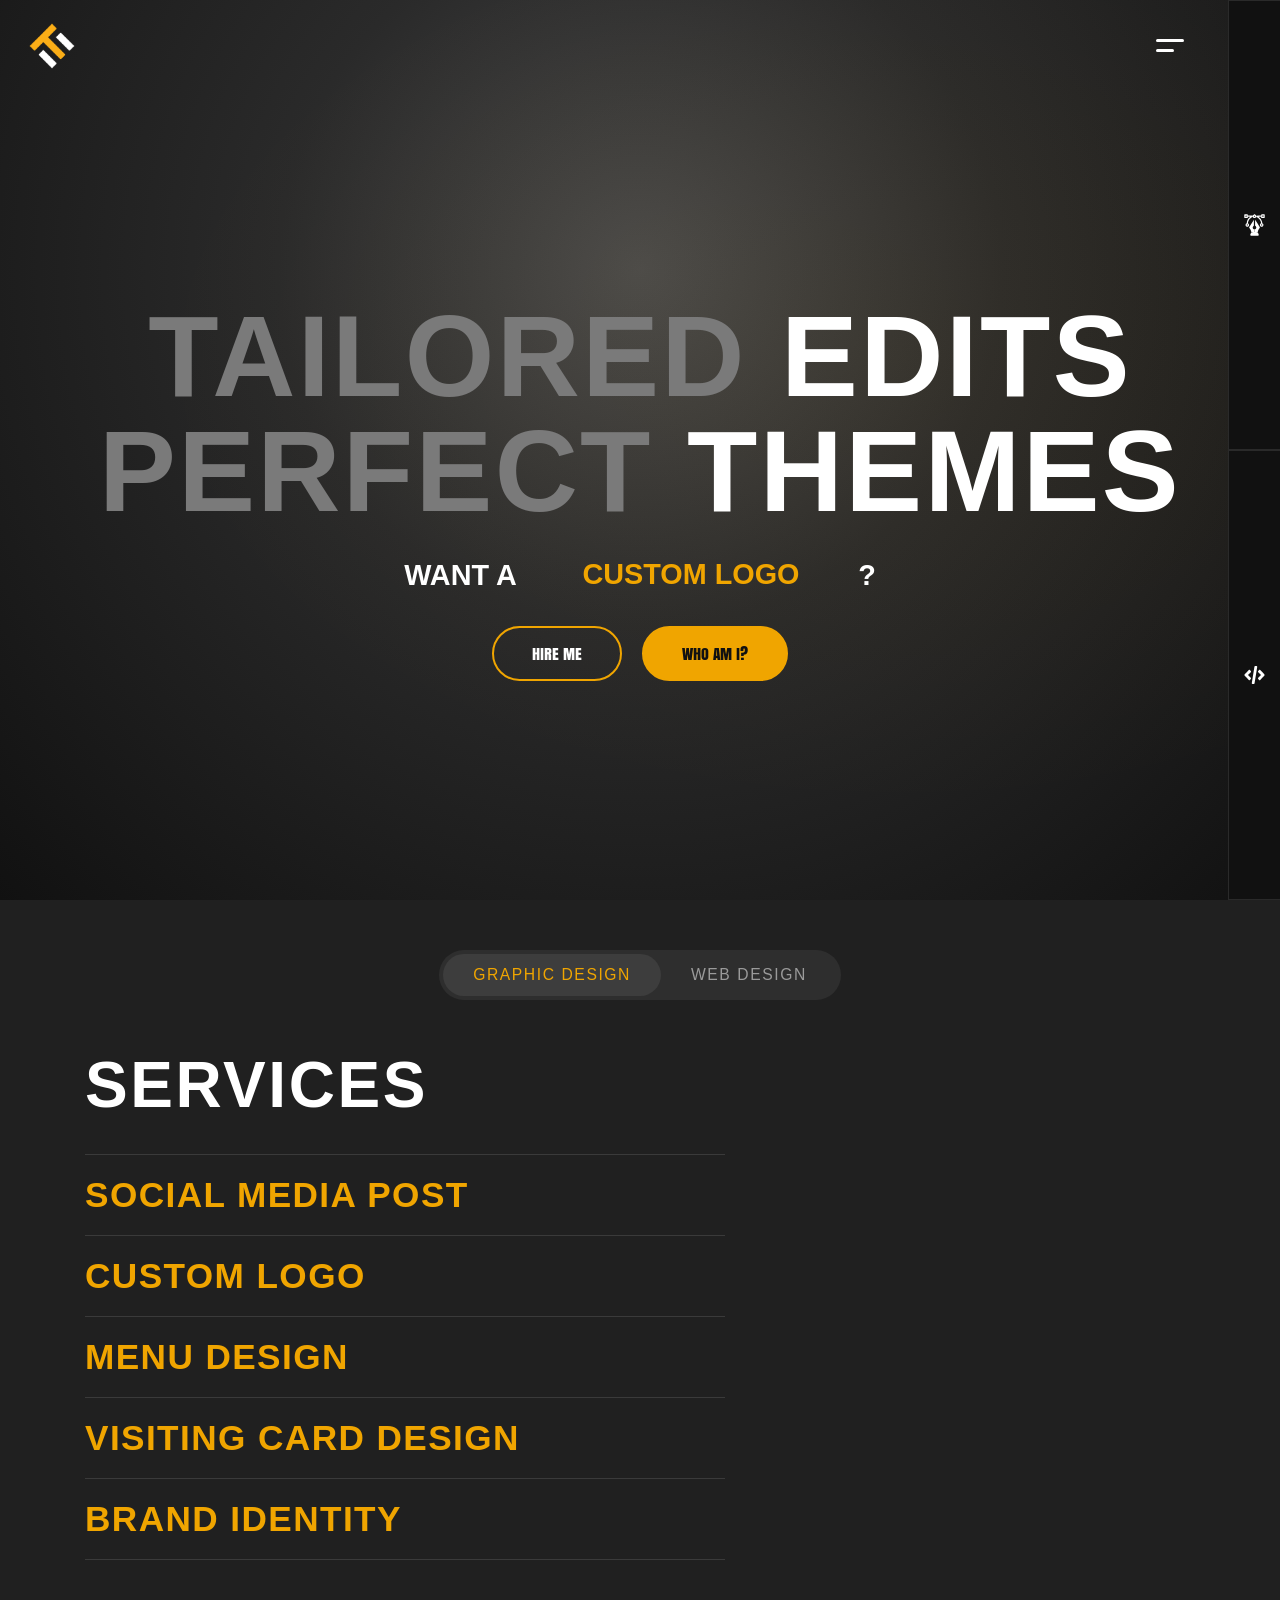
==== index.html @ 9ff1b2c5 "first commit" ====
<!DOCTYPE html>
<html lang="en">

<head>
  <meta charset="UTF-8" />
  <meta name="viewport" content="width=device-width, initial-scale=1.0" />
  <title>Tailored Edits – Perfect Themes</title>
  <link rel="stylesheet" href="style.css" />
</head>

<body>

  <!-- ===== NAVBAR — fixed fullscreen overlay, sits above everything ===== -->
  <nav class="navbar" id="navbar">
    <div class="navbar-inner">

      <div class="nav-logo">
        <img src="img/te-logo.png" alt="TE Logo" height="52" />
      </div>

      <ul class="nav-links">
        <li><a href="#" class="nav-link active">HOME</a></li>
        <li><a href="#" class="nav-link">WEB PORTFOLIO</a></li>
        <li><a href="#" class="nav-link">GRAPHIC PORTFOLIO</a></li>
        <li><a href="#" class="nav-link">WHO AM I?</a></li>
        <li><a href="#" class="nav-link">HIRE ME NOW!</a></li>
      </ul>

    </div>
  </nav>

  <!-- ===== RIGHT SIDE DOCK — fixed, always on top ===== -->
  <div class="side-dock">
    <div class="dock-item">
      <div class="dock-tooltip">VIEW WEB PORTFOLIO</div>
      <a href="#" class="dock-btn">
        <img src="img/svgs (1).svg" alt="Web Portfolio" class="dock-svg" />
      </a>
    </div>
    <div class="dock-item">
      <div class="dock-tooltip">VIEW GRAPHIC PORTFOLIO</div>
      <a href="#" class="dock-btn">
        <img src="img/svgs (2).svg" alt="Graphic Portfolio" class="dock-svg" />
      </a>
    </div>
  </div>

  <!-- ===== PAGE WRAPPER — content pushed down by topbar height ===== -->
  <div class="page-wrapper" id="pageWrapper">

    <!-- ===== TOPBAR — fixed, always visible ===== -->
    <header class="topbar">
      <div class="topbar-logo">
        <img src="img/te-logo.png" alt="TE Logo" height="48" />
      </div>
      <button class="hamburger" id="hamburger" aria-label="Open Menu">
        <span></span><span></span>
      </button>
    </header>

    <!-- ===== HERO SECTION ===== -->
    <section class="hero">
      <div class="hero-content">
        <h1 class="hero-title">
          <span class="title-gray">TAILORED</span> <span class="title-white">EDITS</span><br>
          <span class="title-gray">PERFECT</span> <span class="title-white">THEMES</span>
        </h1>
        <p class="hero-sub">WANT A <span class="accent flip-wrapper"><span class="flip-track"><span>CUSTOM
                LOGO</span><span>SOCIAL MEDIA POSTER</span><span>LANDING PAGE</span><span>MENU DESIGN</span><span>BRAND
                IDENTITY</span><span>CUSTOM LOGO</span></span></span>?</p>
        <div class="hero-btns">
          <a href="#" class="btn btn-outline">HIRE ME</a>
          <a href="#" class="btn btn-solid">WHO AM I?</a>
        </div>
      </div>
    </section>

    <!-- ===== SERVICES SECTION ===== -->
    <section class="services-section">

      <div class="services-tabs">
        <button class="tab-btn active" data-tab="graphic">GRAPHIC DESIGN</button>
        <button class="tab-btn" data-tab="web">WEB DESIGN</button>
      </div>

      <div class="services-body">
        <div class="services-left">
          <h2 class="services-heading">SERVICES</h2>
          <ul class="services-list">
            <li class="service-item" data-img="img/social-media.jpg">SOCIAL MEDIA POST</li>
            <li class="service-item" data-img="img/logo.jpg">CUSTOM LOGO</li>
            <li class="service-item" data-img="img/menu.jpg">MENU DESIGN</li>
            <li class="service-item" data-img="img/visiting-card.jpg">VISITING CARD DESIGN</li>
            <li class="service-item" data-img="img/brand.jpg">BRAND IDENTITY</li>
          </ul>
        </div>

        <!-- Service preview image (cross-fade layers injected by JS) -->
        <div class="service-preview" id="servicePreview"></div>
      </div>

    </section>

  </div><!-- /page-wrapper -->

  <script src="script.js"></script>
</body>

</html>
---- style.css ----
/* ============================================================
   FONT SETUP
   ============================================================
   Kenyan Coffee is a commercial/free font not on Google Fonts.
   Place these TTF files in a /fonts/ folder at your project root:
     - KenyanCoffee-Regular.ttf
     - KenyanCoffee-Bold.ttf
     - Anton-Regular.ttf  (available on Google Fonts too)

   Then these @font-face blocks will load them.
   ============================================================ */

@font-face {
  font-family: 'KenyanCoffee';
  src: url('fonts/KENYAN COFFEE RG.ttf') format('truetype');
  font-weight: 400;
  font-style: normal;
}

@font-face {
  font-family: 'KenyanCoffee';
  src: url('fonts/KENYAN COFFEE BD.ttf') format('truetype');
  font-weight: 700;
  font-style: normal;
}

@font-face {
  font-family: 'Anton';
  src: url('fonts/ANTON.TTF') format('truetype');
  font-weight: 400;
  font-style: normal;
}

/* ============================================================
   RESET & BASE
   ============================================================ */

*,
*::before,
*::after {
  box-sizing: border-box;
  margin: 0;
  padding: 0;
}

:root {
  --gold: #f0a500;
  --gold-dark: #cc8c00;
  --white: #ffffff;
  --gray: #9a9a9a;
  --dark: #1a1a1a;
  --darker: #111111;
  --hero-bg-top: #3a3a3a;
  --hero-bg-bottom: #1c1c1c;
  --services-bg: #202020;
  --font-main: 'KenyanCoffee', 'Impact', 'Arial Black', sans-serif;
  --font-btn: 'Anton', 'Impact', sans-serif;
}

html,
body {
  width: 100%;
  overflow-x: hidden;
  background: var(--darker);
  color: var(--white);
  font-family: var(--font-main);
}

/* Scroll lock when nav is open */
body.nav-open {
  overflow: hidden;
}

a {
  text-decoration: none;
  color: inherit;
}

ul {
  list-style: none;
}

/* ============================================================
   NAVBAR — fixed fullscreen overlay
   z-index 500: sits above dock (200) but BELOW topbar (600)
   so the logo and hamburger always render on top of it.
   Slides in from top via clip-path.
   ============================================================ */

.navbar {
  position: fixed;
  inset: 0;
  width: 100vw;
  height: 100vh;
  background: #111111;
  z-index: 500;
  transform: translateY(-100%);
  transition: transform 1.1s cubic-bezier(1, 0, 0.275, 1);
  overflow: hidden;
  pointer-events: none;
}

.navbar.open {
  transform: translateY(0);
  pointer-events: all;
}

/* ── Nav link entrance animation ── */
/* ── Nav link entrance animation ── */
.nav-links li a {
  opacity: 0;
  transform: translateX(-60px);
  transition: opacity 0.4s ease;
  display: block;
}

.nav-links li:nth-child(even) a {
  transform: translateX(60px);
}

.navbar.links-visible .nav-links li a {
  opacity: 1;
  transform: translateX(0);
  transition: opacity 0.4s ease, transform 0.4s ease;
}

.navbar.links-visible .nav-links li:nth-child(1) a {
  transition-delay: 0.05s;
}

.navbar.links-visible .nav-links li:nth-child(2) a {
  transition-delay: 0.15s;
}

.navbar.links-visible .nav-links li:nth-child(3) a {
  transition-delay: 0.25s;
}

.navbar.links-visible .nav-links li:nth-child(4) a {
  transition-delay: 0.35s;
}

.navbar.links-visible .nav-links li:nth-child(5) a {
  transition-delay: 0.45s;
}

/* Locks position during exit so no snap-back flash */
.navbar.links-hiding .nav-links li a {
  opacity: 0;
  transform: translateX(0);
  transition: opacity 0.75s ease;
}

.navbar.closing {
  transform: translateY(100%);
  pointer-events: none;
}

.navbar-inner {
  position: relative;
  display: flex;
  flex-direction: column;
  align-items: center;
  justify-content: center;
  width: 100%;
  height: 100%;
  padding: 60px 40px;
}

/* Nav logo inside navbar — sits at same visual spot as topbar
   logo but is part of the navbar layer (below topbar z) */
.nav-logo {
  position: absolute;
  top: 30px;
  left: 40px;
  /* Hidden: the real logo is on the topbar above the navbar */
  display: none;
}

.nav-logo img {
  display: block;
  height: 52px;
  width: auto;
}

/* The ✕ close button inside the navbar is REMOVED —
   the hamburger itself (on topbar, always on top) handles
   both open and close, animating to a cross.             */
.nav-close {
  display: none;
}

.nav-links {
  display: flex;
  flex-direction: column;
  align-items: center;
  gap: 18px;
}

.nav-link {
  font-family: var(--font-main);
  font-weight: 700;
  font-size: clamp(2rem, 5vw, 3.2rem);
  letter-spacing: 0.04em;
  color: var(--gray);
  text-transform: uppercase;
  transition: color 0.2s;
}

.nav-link:hover {
  color: var(--white);
}

.nav-link.active {
  color: var(--gold);
}

/* ============================================================
   PAGE WRAPPER
   ============================================================ */

.page-wrapper {
  position: relative;
  width: 100%;
}

/* ============================================================
   TOPBAR — fixed, z-index 600: ABOVE everything including navbar
   Logo and hamburger always visible, always interactive.
   ============================================================ */

.topbar {
  position: fixed;
  top: 0;
  left: 0;
  width: 100%;
  display: flex;
  align-items: center;
  justify-content: space-between;
  padding: 22px 28px;
  z-index: 600;
  pointer-events: none;
}

.topbar-logo,
.hamburger {
  pointer-events: all;
}

.topbar-logo img {
  display: block;
  height: 48px;
  width: auto;
}

.hamburger {
  background: none;
  border: none;
  cursor: pointer;
  width: 40px;
  height: 40px;
  position: relative;
  padding: 0;
  margin-right: 62px;
}

.hamburger span {
  position: absolute;
  left: 6px;
  /* keeps bars aligned to left */
  height: 3px;
  background: var(--white);
  border-radius: 10px;
  transition: all 0.3s ease;
  transform-origin: center;
}

/* Top bar */
.hamburger span:nth-child(1) {
  width: 28px;
  top: 13px;
}

/* Bottom bar (shorter) */
.hamburger span:nth-child(2) {
  width: 18px;
  top: 23px;
}

.hamburger:hover span {
  background: var(--gray);
}

/* =========================
   OPEN STATE
   ========================= */

body.nav-open .hamburger span:nth-child(1) {
  width: 28px;
  top: 18px;
  left: 6px;
  transform: rotate(45deg);
}

body.nav-open .hamburger span:nth-child(2) {
  width: 28px;
  top: 18px;
  left: 6px;
  transform: rotate(-45deg);
}


/* ============================================================
   RIGHT SIDE DOCK — full viewport height, icons centred
   ============================================================ */

.side-dock {
  position: fixed;
  right: 0;
  top: 0;
  height: 100vh;
  width: 52px;
  display: flex;
  flex-direction: column;
  align-items: center;
  justify-content: center;
  gap: 0;
  z-index: 200;
  background: var(--darker);
  border-left: 1px solid #2a2a2a;
}

.dock-item {
  position: relative;
  display: flex;
  align-items: center;
  width: 100%;
}

.dock-btn {
  display: flex;
  align-items: center;
  justify-content: center;
  width: 52px;
  height: 50vh;
  background: transparent;
  color: var(--white);
  border-top: 1px solid #2a2a2a;
  border-bottom: 1px solid #2a2a2a;
  transition: background 0.2s;
  cursor: pointer;
}

.dock-btn:hover {
  background: #2a2a2a;
}

.dock-svg {
  width: 26px;
  height: 26px;
  object-fit: contain;
  display: block;
  /* Invert to white if your SVGs are dark-coloured.
     Remove this line if your SVGs are already white. */
  filter: brightness(0) invert(1);
}

.dock-tooltip {
  position: absolute;
  right: 56px;
  top: 50%;
  transform: translateY(-50%);
  background: var(--darker);
  color: var(--white);
  font-family: var(--font-btn);
  font-size: 0.72rem;
  letter-spacing: 0.08em;
  white-space: nowrap;
  padding: 8px 14px;
  border: 1px solid #333;
  pointer-events: none;
  opacity: 0;
  transition: opacity 0.2s;
}

.dock-tooltip::after {
  content: '';
  position: absolute;
  right: -8px;
  top: 50%;
  transform: translateY(-50%);
  border: 4px solid transparent;
  border-left-color: #333;
}

.dock-item:hover .dock-tooltip {
  opacity: 1;
}

/* ============================================================
   HERO SECTION
   ============================================================ */

.hero {
  position: relative;
  width: 100%;
  min-height: 100vh;
  padding-top: 80px;
  background: radial-gradient(ellipse at 50% 30%, #4a4a4a 0%, #2a2a2a 40%, #111 100%);
  display: flex;
  align-items: center;
  justify-content: center;
  text-align: center;
  overflow: hidden;
}

.hero::before {
  content: '';
  position: absolute;
  inset: 0;
  background: radial-gradient(ellipse at 70% 40%, rgba(240, 165, 0, 0.04) 0%, transparent 60%);
  pointer-events: none;
}

.hero-content {
  position: relative;
  z-index: 2;
  display: flex;
  flex-direction: column;
  align-items: center;
  gap: 28px;
}

.hero-title {
  font-family: var(--font-main);
  font-weight: 700;
  font-size: clamp(3.5rem, 9vw, 7.5rem);
  line-height: 1.0;
  letter-spacing: 0.02em;
  text-transform: uppercase;
}

.title-gray {
  color: #7a7a7a;
}

.title-white {
  color: var(--white);
}

.hero-sub {
  font-family: var(--font-main);
  font-weight: 700;
  font-size: clamp(1.2rem, 2.5vw, 1.8rem);
  /* letter-spacing: 0.12em; */
  color: var(--white);
  text-transform: uppercase;
}

.hero-sub .accent {
  color: var(--gold);
}

/* ── Flip animation on hero-sub accent ── */
.flip-wrapper {
  display: inline-flex;
  overflow: hidden;
  vertical-align: bottom;
  /* height matches one line of the hero-sub font */
  height: 1.2em;
}

.flip-track {
  display: flex;
  flex-direction: column;
  /* 5 words × 1.2em each */
  animation: flipWords 25s cubic-bezier(0.4, 0, 0.2, 1) infinite;
}

.flip-track span {
  display: block;
  height: 1.2em;
  line-height: 1.2em;
  white-space: nowrap;
  color: var(--gold);
  font-family: var(--font-main);
  font-weight: 700;
  text-transform: uppercase;
}

@keyframes flipWords {

  /* Each word holds for ~4s, flips in 1s — total 5s per word × 5 = 25s */
  0% {
    transform: translateY(0);
  }

  16% {
    transform: translateY(0);
  }

  /* word 1 holds */
  20% {
    transform: translateY(-1.2em);
  }

  /* flip to word 2 */
  36% {
    transform: translateY(-1.2em);
  }

  /* word 2 holds */
  40% {
    transform: translateY(-2.4em);
  }

  /* flip to word 3 */
  56% {
    transform: translateY(-2.4em);
  }

  /* word 3 holds */
  60% {
    transform: translateY(-3.6em);
  }

  /* flip to word 4 */
  76% {
    transform: translateY(-3.6em);
  }

  /* word 4 holds */
  80% {
    transform: translateY(-4.8em);
  }

  /* flip to word 5 */
  96% {
    transform: translateY(-4.8em);
  }

  /* word 5 holds */
  100% {
    transform: translateY(0);
  }

  /* snap back to word 1 */
}

.hero-btns {
  display: flex;
  gap: 20px;
  margin-top: 6px;
}

.btn {
  font-family: var(--font-btn);
  font-size: clamp(0.8rem, 1.5vw, 1rem);
  /* letter-spacing: 0.1em; */
  text-transform: uppercase;
  padding: 14px 38px;
  border-radius: 50px;
  cursor: pointer;
  transition: background 0.25s, color 0.25s, border-color 0.25s;
  display: inline-block;
}

.btn-outline {
  background: transparent;
  border: 2px solid var(--gold);
  color: var(--white);
}

.btn-outline:hover {
  background: var(--gold);
  color: var(--darker);
}

.btn-solid {
  background: var(--gold);
  border: 2px solid var(--gold);
  color: var(--darker);
}

.btn-solid:hover {
  background: var(--gold-dark);
  border-color: var(--gold-dark);
}

/* ============================================================
   SERVICES SECTION
   ============================================================ */

.services-section {
  position: relative;
  width: 100%;
  background: var(--services-bg);
  padding: 50px 85px 80px;
}

.services-tabs {
  display: flex;
  justify-content: center;
  margin-bottom: 48px;
}

.tab-pill {
  display: inline-flex;
  background: #2e2e2e;
  border-radius: 40px;
  padding: 4px;
  position: relative;
}

/* The sliding highlight */
.tab-slider {
  position: absolute;
  top: 4px;
  left: 4px;
  height: calc(100% - 8px);
  background: #3d3d3d;
  border-radius: 40px;
  transition: transform 0.35s cubic-bezier(0.4, 0, 0.2, 1),
    width 0.35s cubic-bezier(0.4, 0, 0.2, 1);
  pointer-events: none;
  z-index: 0;
}

.tab-btn {
  font-family: var(--font-main);
  font-weight: 400;
  font-size: 0.98rem;
  letter-spacing: 0.1em;
  text-transform: uppercase;
  color: var(--gray);
  background: transparent;
  border: none;
  padding: 12px 30px;
  border-radius: 40px;
  cursor: pointer;
  transition: color 0.25s;
  position: relative;
  z-index: 1;
}

.tab-btn.active {
  color: var(--gold);
}

.tab-btn:hover:not(.active) {
  color: var(--white);
}

.services-body {
  position: relative;
  display: flex;
  align-items: flex-start;
}

.services-left {
  flex: 1;
  max-width: 640px;
}

.services-heading {
  font-family: var(--font-main);
  font-weight: 700;
  font-size: clamp(2.5rem, 5vw, 4rem);
  color: var(--white);
  letter-spacing: 0.04em;
  margin-bottom: 32px;
  text-transform: uppercase;
}

.services-list {
  display: flex;
  flex-direction: column;
}

.service-item {
  font-family: var(--font-main);
  font-weight: 700;
  font-size: clamp(1.4rem, 3vw, 2.2rem);
  color: var(--gold);
  text-transform: uppercase;
  letter-spacing: 0.04em;
  padding: 20px 0;
  border-bottom: 1px solid #3a3a3a;
  cursor: default;
  transition: letter-spacing 0.2s;
  position: relative;
}

.service-item:first-child {
  border-top: 1px solid #3a3a3a;
}

.service-item:hover {
  letter-spacing: 0.07em;
}

/* ============================================================
   SERVICE PREVIEW — fixed, right-aligned, top set by JS
   ============================================================ */

.service-preview {
  position: fixed;
  top: 50%;
  left: 72%;
  transform: translate(-50%, -50%);
  width: 420px;
  height: 340px;
  pointer-events: none;
  border-radius: 4px;
  overflow: hidden;
  z-index: 100;
}

.service-preview.hidden {
  visibility: hidden;
}

.service-preview img {
  position: absolute;
  inset: 0;
  width: 100%;
  height: 100%;
  object-fit: cover;
  display: block;
  opacity: 0;
  transition: opacity 0.95s ease;
}

.service-preview img.active {
  opacity: 1;
}

/* ============================================================
   SCROLLBAR
   ============================================================ */

::-webkit-scrollbar {
  width: 6px;
}

::-webkit-scrollbar-track {
  background: var(--darker);
}

::-webkit-scrollbar-thumb {
  background: #444;
  border-radius: 3px;
}





























/* ============================================================
   SERVICES SECTION — MOBILE RESPONSIVE
   ============================================================ */

@media (max-width: 768px) {
  .services-section {
    padding: 40px 20px 60px;
  }

  .services-heading {
    text-align: center;
    margin-bottom: 28px;
  }

  .services-body {
    flex-direction: column;
    align-items: center;
  }

  .services-left {
    max-width: 100%;
    width: 100%;
  }

  /* Hide the desktop list on mobile */
  .services-list {
    display: none;
  }

  /* Hide desktop service preview on mobile */
  .service-preview {
    display: none;
  }

  /* ── Mobile carousel ── */
  .mobile-carousel {
    width: 100%;
    display: flex;
    flex-direction: column;
    align-items: center;
    gap: 0;
    margin-top: 10px;
  }

  /* Title pill above image */
  .mobile-carousel-title {
    font-family: var(--font-main);
    font-weight: 700;
    font-size: clamp(1rem, 4vw, 1.3rem);
    text-transform: uppercase;
    letter-spacing: 0.06em;
    color: var(--gold);
    background: #1a1a1a;
    border: 2px solid var(--gold);
    border-radius: 50px;
    padding: 10px 28px;
    text-align: center;
    white-space: nowrap;
    position: relative;
    z-index: 2;
    margin-bottom: -18px;
    transition: opacity 0.4s ease;
  }

  .mobile-carousel-title.fade {
    opacity: 0;
  }

  /* Image frame with gold stroke offset */
  .mobile-carousel-frame {
    width: 88%;
    position: relative;
    border-radius: 22px;
    padding: 4px;
  }

  /* Gold offset stroke behind image */
  .mobile-carousel-frame::before {
    content: '';
    position: absolute;
    inset: -8px;
    border-radius: 26px;
    border: 2.5px solid var(--gold);
    pointer-events: none;
    z-index: 0;
  }

  .mobile-carousel-img-wrap {
    position: relative;
    width: 100%;
    border-radius: 18px;
    overflow: hidden;
    aspect-ratio: 4/3;
    background: #1a1a1a;
    z-index: 1;
  }

  .mobile-carousel-img-wrap img {
    position: absolute;
    inset: 0;
    width: 100%;
    height: 100%;
    object-fit: cover;
    border-radius: 18px;
    opacity: 0;
    transform: scale(1.04);
    transition: opacity 0.5s ease, transform 0.5s ease;
    pointer-events: none;
  }

  .mobile-carousel-img-wrap img.active {
    opacity: 1;
    transform: scale(1);
  }

  /* Swipe hint row */
  .mobile-swipe-hint {
    display: flex;
    align-items: center;
    justify-content: space-between;
    width: 88%;
    margin-top: 22px;
    padding: 0 4px;
    border-top: 1px solid #333;
    padding-top: 18px;
  }

  .swipe-arrow {
    font-family: var(--font-main);
    font-size: 1.4rem;
    color: var(--white);
    opacity: 0.5;
    display: flex;
    align-items: center;
    gap: 6px;
    cursor: pointer;
    user-select: none;
    transition: opacity 0.2s;
  }

  .swipe-arrow:hover { opacity: 1; }

  .swipe-label {
    font-family: var(--font-main);
    font-weight: 700;
    font-size: clamp(0.85rem, 3vw, 1rem);
    letter-spacing: 0.1em;
    color: var(--white);
    text-transform: uppercase;
    opacity: 0.5;
  }

  /* Dot indicators */
  .mobile-dots {
    display: flex;
    gap: 8px;
    margin-top: 16px;
  }

  .mobile-dot {
    width: 7px;
    height: 7px;
    border-radius: 50%;
    background: #444;
    transition: background 0.3s, transform 0.3s;
  }

  .mobile-dot.active {
    background: var(--gold);
    transform: scale(1.3);
  }

  /* Bottom icons row */
  .mobile-bottom-icons {
    display: flex;
    justify-content: space-around;
    align-items: center;
    width: 100%;
    margin-top: 36px;
    padding: 20px 0 0;
    border-top: 1px solid #2a2a2a;
  }

  .mobile-bottom-icon {
    display: flex;
    flex-direction: column;
    align-items: center;
    gap: 8px;
    color: var(--white);
    opacity: 0.6;
  }

  .mobile-bottom-icon svg {
    width: 32px;
    height: 32px;
    stroke: currentColor;
    fill: none;
    stroke-width: 1.5;
    stroke-linecap: round;
    stroke-linejoin: round;
  }

  .mobile-bottom-icon span {
    font-family: var(--font-main);
    font-size: 0.65rem;
    letter-spacing: 0.08em;
    text-transform: uppercase;
  }
}

/* Show mobile carousel only on mobile */
.mobile-carousel { display: none; }
.mobile-bottom-icons { display: none; }

@media (max-width: 768px) {
  .mobile-carousel { display: flex; }
  .mobile-bottom-icons { display: flex; }
}





/* ============================================================
   HERO — RESPONSIVE
   ============================================================ */

@media (max-width: 768px) {
  .hero {
    padding-top: 100px;
    padding-bottom: 60px;
    padding-left: 20px;
    padding-right: 20px;
    min-height: 100svh;
  }

  .hero-content {
    gap: 20px;
  }

  .hero-title {
    font-size: clamp(2.8rem, 13vw, 5rem);
    line-height: 1.0;
  }

  .hero-sub {
    font-size: clamp(1rem, 4.5vw, 1.4rem);
  }

  .hero-btns {
    flex-direction: column;
    align-items: center;
    gap: 14px;
    margin-top: 4px;
  }

  .btn {
    width: 100%;
    max-width: 280px;
    text-align: center;
    padding: 14px 20px;
    font-size: clamp(0.85rem, 3.5vw, 1rem);
  }
}

/* ============================================================
   NAVBAR — RESPONSIVE
   ============================================================ */

@media (max-width: 768px) {
  .navbar-inner {
    padding: 80px 24px 40px;
    justify-content: center;
  }

  .nav-links {
    gap: 10px;
    width: 100%;
    align-items: center;
  }

  .nav-link {
    font-size: clamp(1.6rem, 8vw, 2.4rem);
    letter-spacing: 0.03em;
  }
}

/* ============================================================
   SIDE DOCK — moves to bottom bar on mobile
   ============================================================ */

@media (max-width: 768px) {
  .side-dock {
    /* Reposition: fixed bottom bar instead of right strip */
    top: auto;
    bottom: 0;
    right: 0;
    left: 0;
    width: 100%;
    height: 40px;
    flex-direction: row;
    justify-content: space-around;
    border-left: none;
    border-top: 1px solid #2a2a2a;
    z-index: 300;
  }

  .dock-item {
    width: auto;
    flex: 1;
    justify-content: center;
  }

  .dock-btn {
    width: 100%;
    height: 56px;
    border-top: none;
    border-bottom: none;
    border-right: 1px solid #2a2a2a;
  }

  .dock-item:last-child .dock-btn {
    border-right: none;
  }

  /* Tooltip repositioned above the icon on mobile */
  .dock-tooltip {
    right: 50%;
    top: auto;
    bottom: 64px;
    transform: translateX(50%);
  }

  .dock-tooltip::after {
    right: 50%;
    top: auto;
    bottom: -8px;
    transform: translateX(50%);
    border-left-color: transparent;
    border-top-color: #333;
  }

  /* Add bottom padding to page so dock doesn't cover content */
  .page-wrapper {
    padding-bottom: 56px;
  }

  /* Hamburger — shift margin so it doesn't collide with anything */
  .hamburger {
    margin-right: 16px;
  }
}
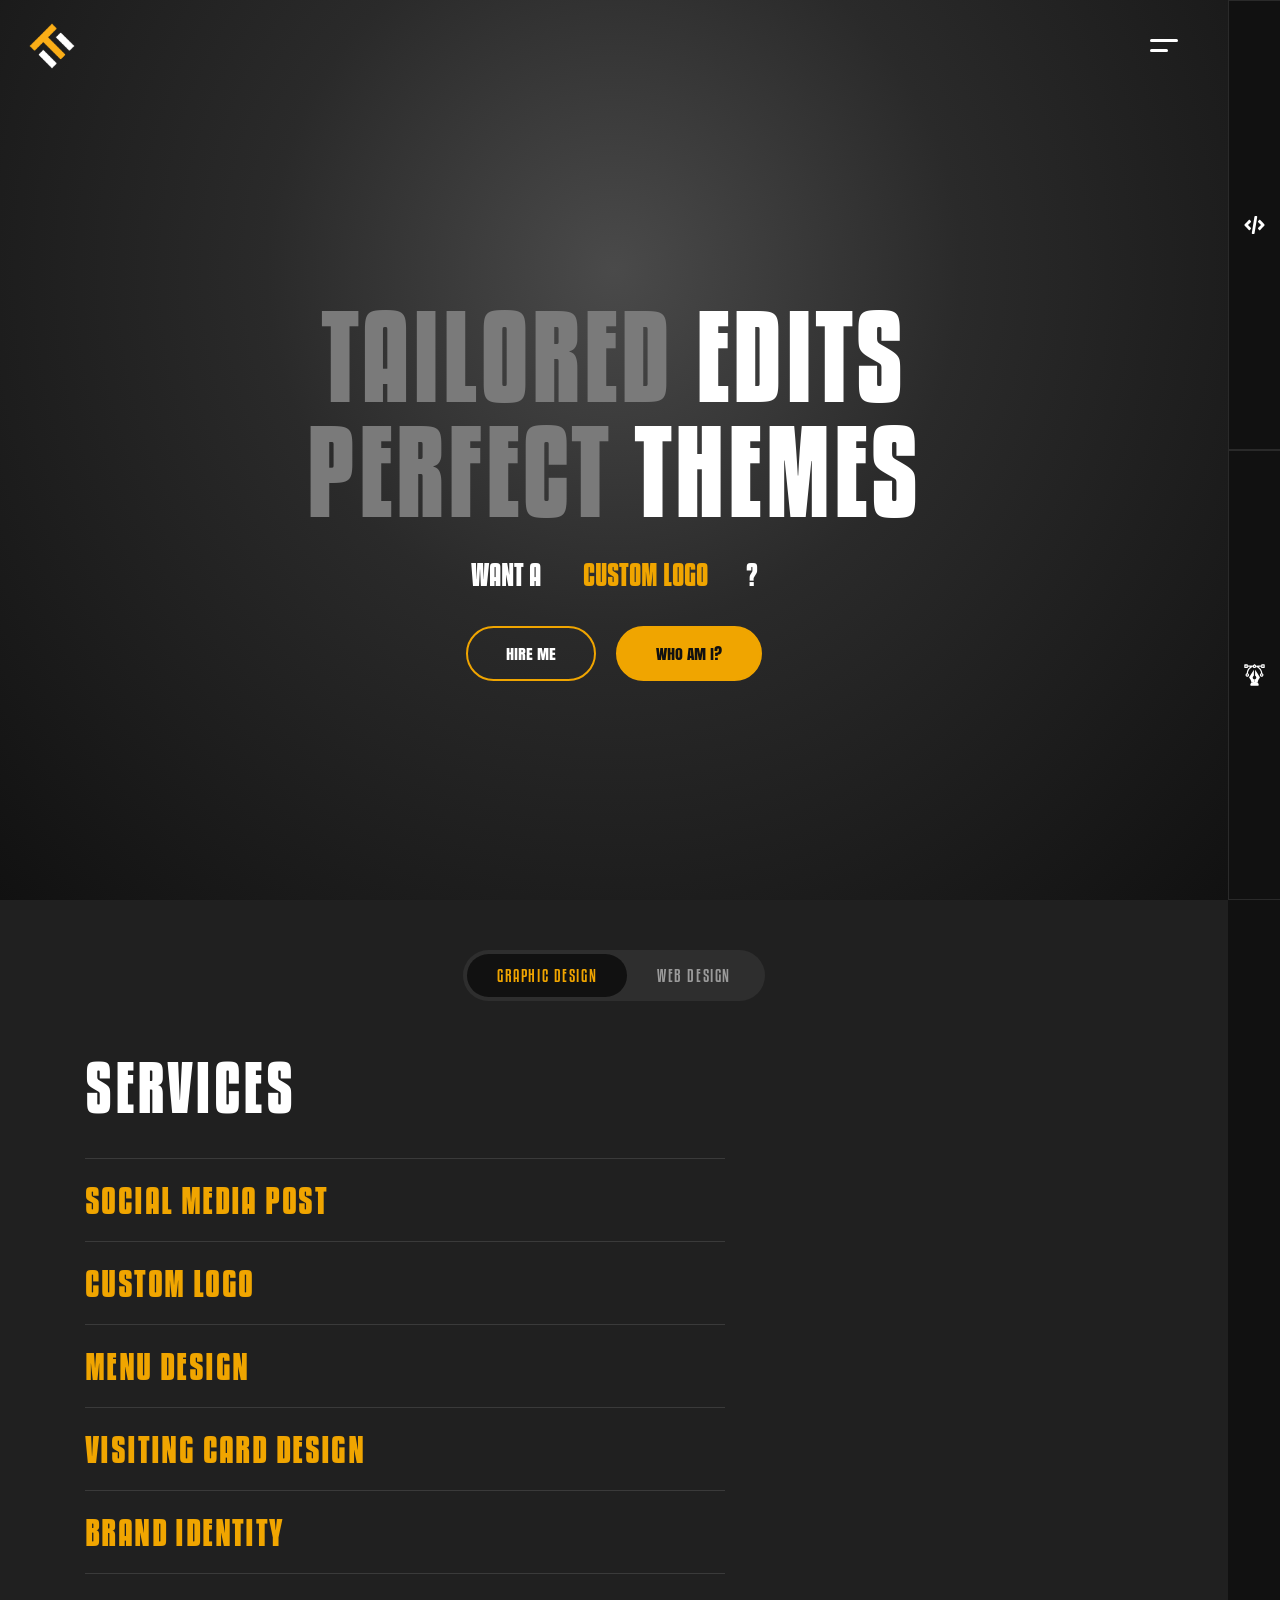
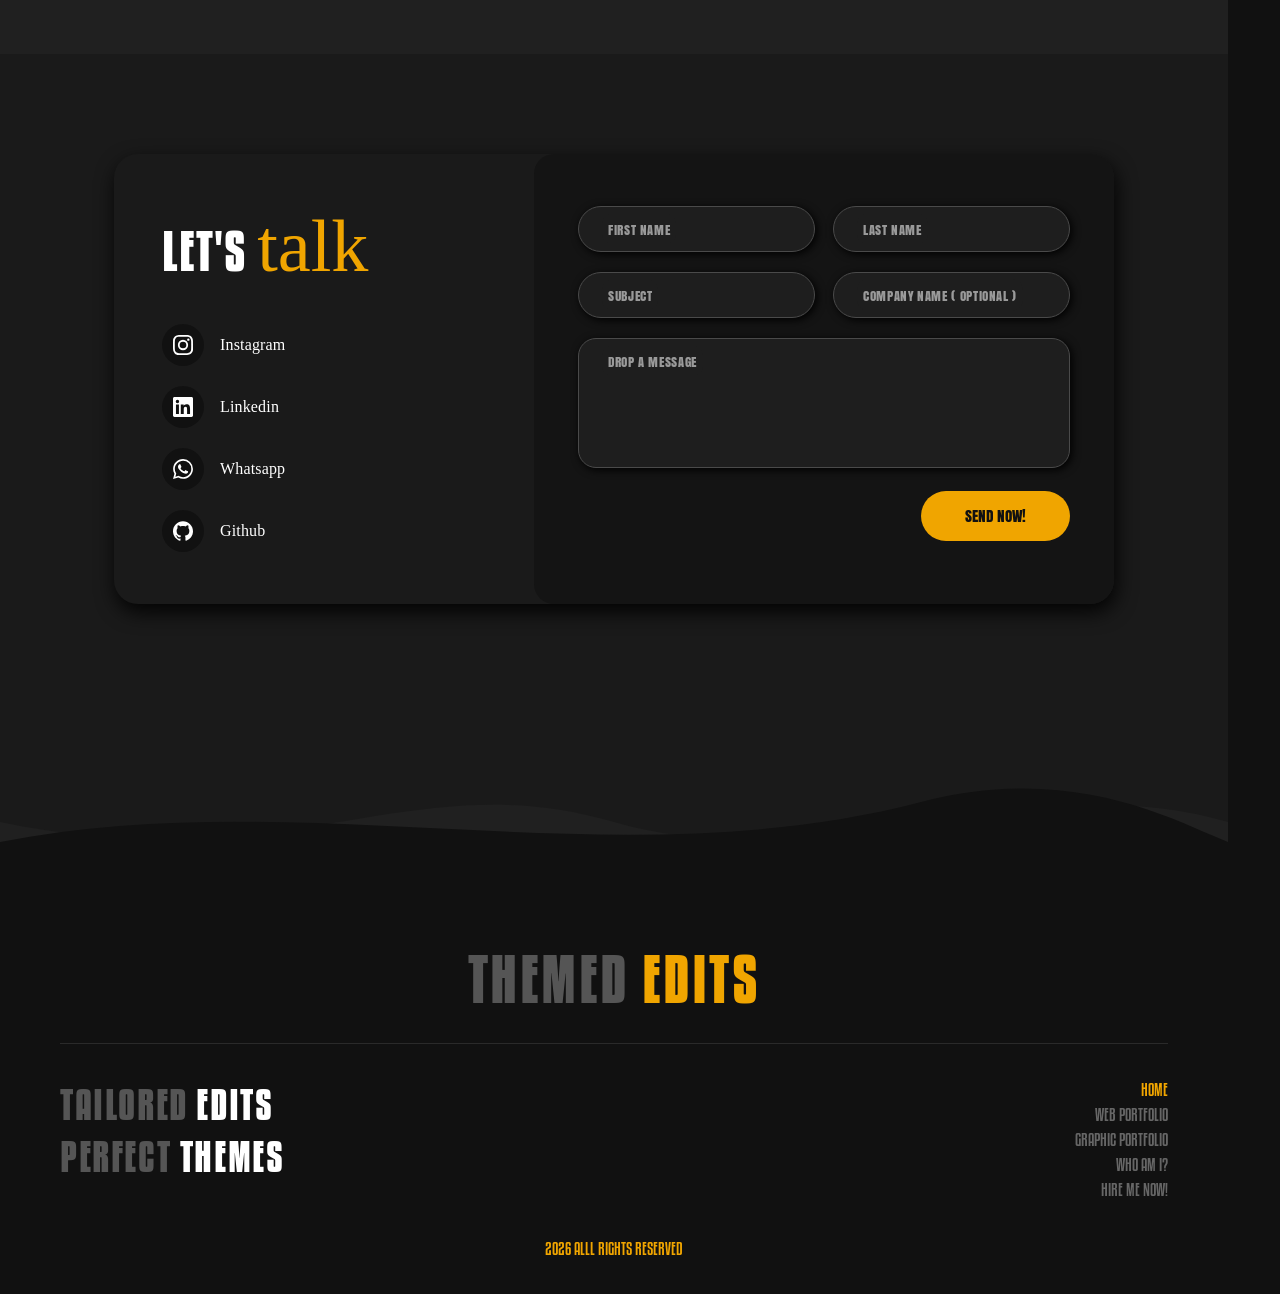
==== commit c7125b65: "saaa" ====
--- a/index.html
+++ b/index.html
@@ -34,13 +34,13 @@
     <div class="dock-item">
       <div class="dock-tooltip">VIEW WEB PORTFOLIO</div>
       <a href="#" class="dock-btn">
-        <img src="img/svgs (1).svg" alt="Web Portfolio" class="dock-svg" />
+        <img src="img/svgs (2).svg" alt="Web Portfolio" class="dock-svg" />
       </a>
     </div>
     <div class="dock-item">
       <div class="dock-tooltip">VIEW GRAPHIC PORTFOLIO</div>
       <a href="#" class="dock-btn">
-        <img src="img/svgs (2).svg" alt="Graphic Portfolio" class="dock-svg" />
+        <img src="img/svgs (1).svg" alt="Graphic Portfolio" class="dock-svg" />
       </a>
     </div>
   </div>
@@ -61,14 +61,15 @@
     <!-- ===== HERO SECTION ===== -->
     <section class="hero">
       <div class="hero-content">
-        <h1 class="hero-title">
+        <h1 class="hero-title " data-reveal>
           <span class="title-gray">TAILORED</span> <span class="title-white">EDITS</span><br>
           <span class="title-gray">PERFECT</span> <span class="title-white">THEMES</span>
         </h1>
-        <p class="hero-sub">WANT A <span class="accent flip-wrapper"><span class="flip-track"><span>CUSTOM
+        <p class="hero-sub " data-reveal data-reveal-delay="100">WANT A <span class="accent flip-wrapper"><span
+              class="flip-track"><span>CUSTOM
                 LOGO</span><span>SOCIAL MEDIA POSTER</span><span>LANDING PAGE</span><span>MENU DESIGN</span><span>BRAND
                 IDENTITY</span><span>CUSTOM LOGO</span></span></span>?</p>
-        <div class="hero-btns">
+        <div class="hero-btns" data-reveal data-reveal-delay="300">
           <a href="#" class="btn btn-outline">HIRE ME</a>
           <a href="#" class="btn btn-solid">WHO AM I?</a>
         </div>
@@ -85,7 +86,7 @@
 
       <div class="services-body">
         <div class="services-left">
-          <h2 class="services-heading">SERVICES</h2>
+          <h2 class="services-heading" data-reveal>SERVICES</h2>
           <ul class="services-list">
             <li class="service-item" data-img="img/social-media.jpg">SOCIAL MEDIA POST</li>
             <li class="service-item" data-img="img/logo.jpg">CUSTOM LOGO</li>
@@ -101,6 +102,145 @@
 
     </section>
 
+
+    <!-- ===== CONTACT SECTION ===== -->
+    <section class="contact-section">
+      <div class="contact-card" data-reveal>
+
+        <!-- Left -->
+        <div class="contact-left">
+          <h2 class="contact-heading">
+            LET'S <span class="script">talk</span>
+          </h2>
+          <div class="contact-socials">
+            <a href="#" class="contact-social-link">
+              <div class="social-icon-wrap">
+                <svg viewBox="0 0 24 24" xmlns="http://www.w3.org/2000/svg">
+                  <path
+                    d="M12 2.163c3.204 0 3.584.012 4.85.07 1.366.062 2.633.334 3.608 1.308.975.975 1.246 2.242 1.308 3.608.058 1.266.07 1.646.07 4.85s-.012 3.584-.07 4.85c-.062 1.366-.334 2.633-1.308 3.608-.975.975-2.242 1.246-3.608 1.308-1.266.058-1.646.07-4.85.07s-3.584-.012-4.85-.07c-1.366-.062-2.633-.334-3.608-1.308-.975-.975-1.246-2.242-1.308-3.608C2.175 15.584 2.163 15.204 2.163 12s.012-3.584.07-4.85c.062-1.366.334-2.633 1.308-3.608.975-.975 2.242-1.246 3.608-1.308C8.416 2.175 8.796 2.163 12 2.163zm0-2.163C8.741 0 8.332.014 7.052.072 5.197.157 3.355.673 1.924 2.104.493 3.535-.023 5.377.072 7.232.014 8.332 0 8.741 0 12c0 3.259.014 3.668.072 4.948.085 1.855.601 3.697 2.032 5.128 1.431 1.431 3.273 1.947 5.128 2.032C8.332 23.986 8.741 24 12 24s3.668-.014 4.948-.072c1.855-.085 3.697-.601 5.128-2.032 1.431-1.431 1.947-3.273 2.032-5.128C23.986 15.668 24 15.259 24 12s-.014-3.668-.072-4.948c-.085-1.855-.601-3.697-2.032-5.128C20.465.673 18.623.157 16.768.072 15.668.014 15.259 0 12 0zm0 5.838a6.162 6.162 0 1 0 0 12.324 6.162 6.162 0 0 0 0-12.324zm0 10.162a4 4 0 1 1 0-8 4 4 0 0 1 0 8zm6.406-11.845a1.44 1.44 0 1 0 0 2.881 1.44 1.44 0 0 0 0-2.881z" />
+                </svg>
+              </div>
+              <span class="social-label">Instagram</span>
+            </a>
+            <a href="#" class="contact-social-link">
+              <div class="social-icon-wrap">
+                <svg viewBox="0 0 24 24" xmlns="http://www.w3.org/2000/svg">
+                  <path
+                    d="M20.447 20.452h-3.554v-5.569c0-1.328-.027-3.037-1.852-3.037-1.853 0-2.136 1.445-2.136 2.939v5.667H9.351V9h3.414v1.561h.046c.477-.9 1.637-1.85 3.37-1.85 3.601 0 4.267 2.37 4.267 5.455v6.286zM5.337 7.433a2.062 2.062 0 0 1-2.063-2.065 2.064 2.064 0 1 1 2.063 2.065zm1.782 13.019H3.555V9h3.564v11.452zM22.225 0H1.771C.792 0 0 .774 0 1.729v20.542C0 23.227.792 24 1.771 24h20.451C23.2 24 24 23.227 24 22.271V1.729C24 .774 23.2 0 22.222 0h.003z" />
+                </svg>
+              </div>
+              <span class="social-label">Linkedin</span>
+            </a>
+            <a href="#" class="contact-social-link">
+              <div class="social-icon-wrap">
+                <svg viewBox="0 0 24 24" xmlns="http://www.w3.org/2000/svg">
+                  <path
+                    d="M17.472 14.382c-.297-.149-1.758-.867-2.03-.967-.273-.099-.471-.148-.67.15-.197.297-.767.966-.94 1.164-.173.199-.347.223-.644.075-.297-.15-1.255-.463-2.39-1.475-.883-.788-1.48-1.761-1.653-2.059-.173-.297-.018-.458.13-.606.134-.133.298-.347.446-.52.149-.174.198-.298.298-.497.099-.198.05-.371-.025-.52-.075-.149-.669-1.612-.916-2.207-.242-.579-.487-.5-.669-.51a12.8 12.8 0 0 0-.57-.01c-.198 0-.52.074-.792.372-.272.297-1.04 1.016-1.04 2.479 0 1.462 1.065 2.875 1.213 3.074.149.198 2.096 3.2 5.077 4.487.709.306 1.262.489 1.694.625.712.227 1.36.195 1.871.118.571-.085 1.758-.719 2.006-1.413.248-.694.248-1.289.173-1.413-.074-.124-.272-.198-.57-.347m-5.421 7.403h-.004a9.87 9.87 0 0 1-5.031-1.378l-.361-.214-3.741.982.998-3.648-.235-.374a9.86 9.86 0 0 1-1.51-5.26c.001-5.45 4.436-9.884 9.888-9.884 2.64 0 5.122 1.03 6.988 2.898a9.825 9.825 0 0 1 2.893 6.994c-.003 5.45-4.437 9.884-9.885 9.884m8.413-18.297A11.815 11.815 0 0 0 12.05 0C5.495 0 .16 5.335.157 11.892c0 2.096.547 4.142 1.588 5.945L.057 24l6.305-1.654a11.882 11.882 0 0 0 5.683 1.448h.005c6.554 0 11.89-5.335 11.893-11.893a11.821 11.821 0 0 0-3.48-8.413z" />
+                </svg>
+              </div>
+              <span class="social-label">Whatsapp</span>
+            </a>
+            <a href="#" class="contact-social-link">
+              <div class="social-icon-wrap">
+                <svg viewBox="0 0 24 24" xmlns="http://www.w3.org/2000/svg">
+                  <path
+                    d="M12 .297c-6.63 0-12 5.373-12 12 0 5.303 3.438 9.8 8.205 11.385.6.113.82-.258.82-.577 0-.285-.01-1.04-.015-2.04-3.338.724-4.042-1.61-4.042-1.61C4.422 18.07 3.633 17.7 3.633 17.7c-1.087-.744.084-.729.084-.729 1.205.084 1.838 1.236 1.838 1.236 1.07 1.835 2.809 1.305 3.495.998.108-.776.417-1.305.76-1.605-2.665-.3-5.466-1.332-5.466-5.93 0-1.31.465-2.38 1.235-3.22-.135-.303-.54-1.523.105-3.176 0 0 1.005-.322 3.3 1.23.96-.267 1.98-.399 3-.405 1.02.006 2.04.138 3 .405 2.28-1.552 3.285-1.23 3.285-1.23.645 1.653.24 2.873.12 3.176.765.84 1.23 1.91 1.23 3.22 0 4.61-2.805 5.625-5.475 5.92.42.36.81 1.096.81 2.22 0 1.606-.015 2.896-.015 3.286 0 .315.21.69.825.57C20.565 22.092 24 17.592 24 12.297c0-6.627-5.373-12-12-12" />
+                </svg>
+              </div>
+              <span class="social-label">Github</span>
+            </a>
+          </div>
+        </div>
+
+        <!-- Right: form -->
+        <div class="contact-right">
+          <div class="contact-row">
+            <div class="contact-field">
+              <div class="contact-input-float-wrap">
+                <input type="text" class="contact-input-float contact-input-plain" placeholder=" "
+                  id="firstNameInput" />
+                <label class="contact-float-label" for="firstNameInput">FIRST NAME</label>
+              </div>
+            </div>
+            <div class="contact-field">
+              <div class="contact-input-float-wrap">
+                <input type="text" class="contact-input-float" placeholder=" " id="lastNameInput" />
+                <label class="contact-float-label" for="lastNameInput">LAST NAME</label>
+              </div>
+            </div>
+          </div>
+
+          <div class="contact-row">
+            <div class="contact-field">
+              <div class="contact-input-float-wrap">
+                <input type="text" class="contact-input-float contact-input-plain" placeholder=" " id="subjectInput" />
+                <label class="contact-float-label" for="subjectInput">SUBJECT</label>
+              </div>
+            </div>
+            <div class="contact-field">
+              <div class="contact-input-float-wrap">
+                <input type="text" class="contact-input-float" placeholder=" " id="companyInput" />
+                <label class="contact-float-label" for="companyInput">COMPANY NAME ( OPTIONAL )</label>
+              </div>
+            </div>
+          </div>
+
+          <div class="contact-row">
+            <div class="contact-field" style="flex:1;">
+              <div class="contact-input-float-wrap">
+                <textarea class="contact-input-float contact-textarea" placeholder=" " id="messageInput"></textarea>
+
+                <label class="contact-float-label" for="messageInput">
+                  DROP A MESSAGE
+                </label>
+              </div>
+            </div>
+          </div>
+
+          <div class="contact-submit-row">
+            <button class="btn-send">SEND NOW!</button>
+          </div>
+        </div>
+
+      </div>
+    </section>
+
+    <!-- ===== WAVE DIVIDER ===== -->
+    <div class="wave-divider">
+      <svg viewBox="0 0 1440 120" preserveAspectRatio="none" xmlns="http://www.w3.org/2000/svg">
+        <path d="M0,60 C340,120 480,0 720,60 C960,120 1200,0 1440,60 L1440,120 L0,120 Z" fill="#202020" />
+        <path d="M0,80 C360,20 720,120 1080,40 C1260,0 1380,60 1440,80 L1440,120 L0,120 Z" fill="#111111" opacity="1" />
+      </svg>
+    </div>
+
+    <!-- ===== FOOTER ===== -->
+    <footer class="footer">
+      <div class="footer-brand" data-reveal>
+        <div class="footer-brand-name">
+          <span class="gray">THEMED </span><span class="gold">EDITS</span>
+        </div>
+      </div>
+      <div class="footer-divider"></div>
+      <div class="footer-bottom">
+        <div class="footer-tagline" data-reveal data-reveal-dir="left">
+          <div class="footer-tagline-line">
+            <span class="gray">TAILORED </span><span class="white">EDITS</span>
+          </div>
+          <div class="footer-tagline-line">
+            <span class="gray">PERFECT </span><span class="white">THEMES</span>
+          </div>
+        </div>
+        <nav class="footer-nav" data-reveal data-reveal-dir="right">
+          <a href="#" class="active">HOME</a>
+          <a href="#">WEB PORTFOLIO</a>
+          <a href="#">GRAPHIC PORTFOLIO</a>
+          <a href="#">WHO AM I?</a>
+          <a href="#">HIRE ME NOW!</a>
+        </nav>
+      </div>
+      <div class="footer-copy">2026 ALLL RIGHTS RESERVED</div>
+    </footer>
+
   </div><!-- /page-wrapper -->
 
   <script src="script.js"></script>
--- a/style.css
+++ b/style.css
@@ -12,21 +12,36 @@
 
 @font-face {
   font-family: 'KenyanCoffee';
-  src: url('fonts/KENYAN COFFEE RG.ttf') format('truetype');
+  src: url('/fonts/KENYAN-COFFEE-RG.TTF') format('truetype');
   font-weight: 400;
   font-style: normal;
 }
 
 @font-face {
   font-family: 'KenyanCoffee';
-  src: url('fonts/KENYAN COFFEE BD.ttf') format('truetype');
+  src: url('/fonts/KENYAN-COFFEE-BD.TTF') format('truetype');
   font-weight: 700;
   font-style: normal;
 }
 
 @font-face {
   font-family: 'Anton';
-  src: url('fonts/ANTON.TTF') format('truetype');
+  src: url('/fonts/ANTON.TTF') format('truetype');
+  font-weight: 400;
+  font-style: normal;
+}
+
+
+@font-face {
+  font-family: 'TequillaCreature';
+  src: url('/fonts/TequillaCreature.ttf') format('truetype');
+  font-weight: 400;
+  font-style: normal;
+}
+
+@font-face {
+  font-family: 'RusticRoadway';
+  src: url('/fonts/RusticRoadway.otf') format('truetype');
   font-weight: 400;
   font-style: normal;
 }
@@ -42,6 +57,7 @@
   margin: 0;
   padding: 0;
 }
+
 
 :root {
   --gold: #f0a500;
@@ -57,6 +73,7 @@
   --font-btn: 'Anton', 'Impact', sans-serif;
 }
 
+/* ── Two-column grid: content | dock ── */
 html,
 body {
   width: 100%;
@@ -66,11 +83,22 @@
   font-family: var(--font-main);
 }
 
+body {
+  display: grid;
+  grid-template-columns: 1fr 52px;
+  grid-template-rows: 1fr;
+  min-height: 100vh;
+}
+
 /* Scroll lock when nav is open */
 body.nav-open {
   overflow: hidden;
 }
 
+html.nav-open {
+  overflow: hidden;
+}
+
 a {
   text-decoration: none;
   color: inherit;
@@ -80,17 +108,19 @@
   list-style: none;
 }
 
+
+
 /* ============================================================
    NAVBAR — fixed fullscreen overlay
    z-index 500: sits above dock (200) but BELOW topbar (600)
    so the logo and hamburger always render on top of it.
-   Slides in from top via clip-path.
    ============================================================ */
 
 .navbar {
   position: fixed;
   inset: 0;
-  width: 100vw;
+  width: calc(100% - 52px);
+  /* respect dock column */
   height: 100vh;
   background: #111111;
   z-index: 500;
@@ -106,7 +136,6 @@
 }
 
 /* ── Nav link entrance animation ── */
-/* ── Nav link entrance animation ── */
 .nav-links li a {
   opacity: 0;
   transform: translateX(-60px);
@@ -167,13 +196,10 @@
   padding: 60px 40px;
 }
 
-/* Nav logo inside navbar — sits at same visual spot as topbar
-   logo but is part of the navbar layer (below topbar z) */
 .nav-logo {
   position: absolute;
   top: 30px;
   left: 40px;
-  /* Hidden: the real logo is on the topbar above the navbar */
   display: none;
 }
 
@@ -183,9 +209,6 @@
   width: auto;
 }
 
-/* The ✕ close button inside the navbar is REMOVED —
-   the hamburger itself (on topbar, always on top) handles
-   both open and close, animating to a cross.             */
 .nav-close {
   display: none;
 }
@@ -220,8 +243,12 @@
    ============================================================ */
 
 .page-wrapper {
+  grid-column: 1;
+  grid-row: 1;
   position: relative;
   width: 100%;
+  min-width: 0;
+  /* prevents grid blowout */
 }
 
 /* ============================================================
@@ -233,7 +260,8 @@
   position: fixed;
   top: 0;
   left: 0;
-  width: 100%;
+  width: calc(100% - 52px);
+  /* stop it bleeding into dock column */
   display: flex;
   align-items: center;
   justify-content: space-between;
@@ -261,13 +289,13 @@
   height: 40px;
   position: relative;
   padding: 0;
-  margin-right: 62px;
+  margin-right: 16px;
+  /* small gap from dock edge */
 }
 
 .hamburger span {
   position: absolute;
   left: 6px;
-  /* keeps bars aligned to left */
   height: 3px;
   background: var(--white);
   border-radius: 10px;
@@ -311,13 +339,16 @@
 
 
 /* ============================================================
-   RIGHT SIDE DOCK — full viewport height, icons centred
+   RIGHT SIDE DOCK — grid column 2, sticky full height
    ============================================================ */
 
 .side-dock {
+  grid-column: 2;
+  grid-row: 1;
   position: fixed;
+  /* back to fixed */
+  top: 0;
   right: 0;
-  top: 0;
   height: 100vh;
   width: 52px;
   display: flex;
@@ -360,8 +391,6 @@
   height: 26px;
   object-fit: contain;
   display: block;
-  /* Invert to white if your SVGs are dark-coloured.
-     Remove this line if your SVGs are already white. */
   filter: brightness(0) invert(1);
 }
 
@@ -370,14 +399,14 @@
   right: 56px;
   top: 50%;
   transform: translateY(-50%);
-  background: var(--darker);
-  color: var(--white);
+  background: var(--gray);
+  color: var(--darker);
   font-family: var(--font-btn);
   font-size: 0.72rem;
   letter-spacing: 0.08em;
   white-space: nowrap;
   padding: 8px 14px;
-  border: 1px solid #333;
+  border: 1px solid #000000;
   pointer-events: none;
   opacity: 0;
   transition: opacity 0.2s;
@@ -390,7 +419,7 @@
   top: 50%;
   transform: translateY(-50%);
   border: 4px solid transparent;
-  border-left-color: #333;
+  border-left-color: var(--gray);
 }
 
 .dock-item:hover .dock-tooltip {
@@ -414,13 +443,6 @@
   overflow: hidden;
 }
 
-.hero::before {
-  content: '';
-  position: absolute;
-  inset: 0;
-  background: radial-gradient(ellipse at 70% 40%, rgba(240, 165, 0, 0.04) 0%, transparent 60%);
-  pointer-events: none;
-}
 
 .hero-content {
   position: relative;
@@ -466,14 +488,12 @@
   display: inline-flex;
   overflow: hidden;
   vertical-align: bottom;
-  /* height matches one line of the hero-sub font */
   height: 1.2em;
 }
 
 .flip-track {
   display: flex;
   flex-direction: column;
-  /* 5 words × 1.2em each */
   animation: flipWords 25s cubic-bezier(0.4, 0, 0.2, 1) infinite;
 }
 
@@ -489,8 +509,6 @@
 }
 
 @keyframes flipWords {
-
-  /* Each word holds for ~4s, flips in 1s — total 5s per word × 5 = 25s */
   0% {
     transform: translateY(0);
   }
@@ -499,52 +517,41 @@
     transform: translateY(0);
   }
 
-  /* word 1 holds */
   20% {
     transform: translateY(-1.2em);
   }
 
-  /* flip to word 2 */
   36% {
     transform: translateY(-1.2em);
   }
 
-  /* word 2 holds */
   40% {
     transform: translateY(-2.4em);
   }
 
-  /* flip to word 3 */
   56% {
     transform: translateY(-2.4em);
   }
 
-  /* word 3 holds */
   60% {
     transform: translateY(-3.6em);
   }
 
-  /* flip to word 4 */
   76% {
     transform: translateY(-3.6em);
   }
 
-  /* word 4 holds */
   80% {
     transform: translateY(-4.8em);
   }
 
-  /* flip to word 5 */
   96% {
     transform: translateY(-4.8em);
   }
 
-  /* word 5 holds */
   100% {
     transform: translateY(0);
   }
-
-  /* snap back to word 1 */
 }
 
 .hero-btns {
@@ -556,7 +563,6 @@
 .btn {
   font-family: var(--font-btn);
   font-size: clamp(0.8rem, 1.5vw, 1rem);
-  /* letter-spacing: 0.1em; */
   text-transform: uppercase;
   padding: 14px 38px;
   border-radius: 50px;
@@ -618,10 +624,10 @@
   top: 4px;
   left: 4px;
   height: calc(100% - 8px);
-  background: #3d3d3d;
+  background: var(--darker);
   border-radius: 40px;
-  transition: transform 0.35s cubic-bezier(0.4, 0, 0.2, 1),
-    width 0.35s cubic-bezier(0.4, 0, 0.2, 1);
+  transition: transform 0.75s cubic-bezier(0.94, 0, 0.1, 1),
+    width 0.75s cubic-bezier(0.94, 0, 0.1, 1);
   pointer-events: none;
   z-index: 0;
 }
@@ -700,13 +706,14 @@
 }
 
 /* ============================================================
-   SERVICE PREVIEW — fixed, right-aligned, top set by JS
+   SERVICE PREVIEW — fixed, centred in content column
    ============================================================ */
 
 .service-preview {
   position: fixed;
   top: 50%;
-  left: 72%;
+  left: calc((100% - 52px) * 0.72);
+  /* 72% of content column width */
   transform: translate(-50%, -50%);
   width: 420px;
   height: 340px;
@@ -751,34 +758,6 @@
   background: #444;
   border-radius: 3px;
 }
-
-
-
-
-
-
-
-
-
-
-
-
-
-
-
-
-
-
-
-
-
-
-
-
-
-
-
-
 
 /* ============================================================
    SERVICES SECTION — MOBILE RESPONSIVE
@@ -920,7 +899,9 @@
     transition: opacity 0.2s;
   }
 
-  .swipe-arrow:hover { opacity: 1; }
+  .swipe-arrow:hover {
+    opacity: 1;
+  }
 
   .swipe-label {
     font-family: var(--font-main);
@@ -991,17 +972,23 @@
 }
 
 /* Show mobile carousel only on mobile */
-.mobile-carousel { display: none; }
-.mobile-bottom-icons { display: none; }
+.mobile-carousel {
+  display: none;
+}
+
+.mobile-bottom-icons {
+  display: none;
+}
 
 @media (max-width: 768px) {
-  .mobile-carousel { display: flex; }
-  .mobile-bottom-icons { display: flex; }
-}
-
-
-
-
+  .mobile-carousel {
+    display: flex;
+  }
+
+  .mobile-bottom-icons {
+    display: flex;
+  }
+}
 
 /* ============================================================
    HERO — RESPONSIVE
@@ -1026,7 +1013,7 @@
   }
 
   .hero-sub {
-    font-size: clamp(1rem, 4.5vw, 1.4rem);
+    font-size: clamp(1rem, 5.5vw, 1.4rem);
   }
 
   .hero-btns {
@@ -1040,7 +1027,7 @@
     width: 100%;
     max-width: 280px;
     text-align: center;
-    padding: 14px 20px;
+    padding: 8px 20px;
     font-size: clamp(0.85rem, 3.5vw, 1rem);
   }
 }
@@ -1072,12 +1059,24 @@
    ============================================================ */
 
 @media (max-width: 768px) {
+  body {
+    grid-template-columns: 1fr;
+    /* single column */
+    grid-template-rows: 1fr auto;
+  }
+
+  .page-wrapper {
+    grid-column: 1;
+    grid-row: 1;
+  }
+
   .side-dock {
-    /* Reposition: fixed bottom bar instead of right strip */
+    position: fixed;
+    /* fixed to viewport bottom */
+    bottom: 0;
+    left: 0;
     top: auto;
-    bottom: 0;
     right: 0;
-    left: 0;
     width: 100%;
     height: 40px;
     flex-direction: row;
@@ -1085,6 +1084,8 @@
     border-left: none;
     border-top: 1px solid #2a2a2a;
     z-index: 300;
+    grid-column: unset;
+    grid-row: unset;
   }
 
   .dock-item {
@@ -1095,7 +1096,7 @@
 
   .dock-btn {
     width: 100%;
-    height: 56px;
+    height: 40px;
     border-top: none;
     border-bottom: none;
     border-right: 1px solid #2a2a2a;
@@ -1129,6 +1130,395 @@
 
   /* Hamburger — shift margin so it doesn't collide with anything */
   .hamburger {
-    margin-right: 16px;
-  }
+    margin-right: 0px;
+  }
+
+  /* Topbar full width on mobile */
+  .topbar {
+    width: 100%;
+  }
+
+  /* Navbar full width on mobile */
+  .navbar {
+    width: 100%;
+  }
+}
+
+/* ============================================================
+   CONTACT SECTION
+   ============================================================ */
+
+.contact-section {
+  position: relative;
+  width: 100%;
+  background: var(--dark);
+  padding: 100px 60px 160px;
+  display: flex;
+  align-items: center;
+  justify-content: center;
+}
+
+.contact-card {
+  display: flex;
+  width: 100%;
+  max-width: 1000px;
+  background: #1a1a1a;
+  border-radius: 24px;
+  overflow: hidden;
+  box-shadow: 2px 8px 20px rgba(0, 0, 0, 0.9);
+}
+
+/* ── Left panel ── */
+.contact-left {
+  flex: 0 0 42%;
+  padding: 52px 48px;
+  display: flex;
+  flex-direction: column;
+  gap: 36px;
+  z-index: 2;
+  background: transparent;
+}
+
+.contact-heading {
+  font-family: var(--font-main);
+  font-weight: 700;
+  font-size: clamp(2.4rem, 4vw, 3.4rem);
+  color: var(--white);
+  text-transform: uppercase;
+  line-height: 1.1;
+  letter-spacing: 0.02em;
+}
+
+.contact-heading .script {
+  font-family: 'TequillaCreature', cursive;
+  font-weight: 400;
+  color: var(--gold);
+  text-transform: none;
+  font-size: 1.45em;
+  letter-spacing: 0;
+}
+
+.contact-socials {
+  display: flex;
+  flex-direction: column;
+  gap: 20px;
+}
+
+.contact-social-link {
+  display: flex;
+  align-items: center;
+  gap: 16px;
+  text-decoration: none;
+  color: var(--white);
+  transition: color 0.2s;
+}
+
+.contact-social-link:hover {
+  color: var(--gold);
+}
+
+.contact-social-link:hover .social-icon-wrap {
+  border-color: var(--gold);
+}
+
+.social-icon-wrap {
+  width: 42px;
+  height: 42px;
+  border-radius: 50%;
+  display: flex;
+  align-items: center;
+  justify-content: center;
+  flex-shrink: 0;
+  transition: border-color 0.2s;
+  background: #111;
+}
+
+.social-icon-wrap svg {
+  width: 20px;
+  height: 20px;
+  fill: var(--white);
+  transition: fill 0.2s;
+}
+
+.contact-social-link:hover .social-icon-wrap svg {
+  fill: var(--gold);
+}
+
+.social-label {
+  font-family: 'RusticRoadway', cursive;
+  font-size: 1rem;
+  letter-spacing: 0.01em;
+}
+
+/* ── Right panel ── */
+.contact-right {
+  flex: 1;
+  background: #141414;
+  border-radius: 20px;
+  padding: 52px 44px;
+  display: flex;
+  flex-direction: column;
+  gap: 20px;
+  z-index: 2;
+}
+
+.contact-row {
+  display: flex;
+  gap: 18px;
+}
+
+.contact-field {
+  flex: 1;
+  position: relative;
+}
+
+
+
+.contact-input-plain:focus,
+.contact-input-plain:not(:placeholder-shown),
+.contact-input-float:focus,
+.contact-input-float:not(:placeholder-shown) {
+  border-color: var(--gold);
+  color: var(--gold);
+  background: #141414;
+}
+
+/* Floating label input — gold border always, label floats on focus/fill */
+.contact-input-float-wrap {
+  position: relative;
+  width: 100%;
+}
+
+.contact-input-float {
+  width: 100%;
+  background: #1e1e1e;
+  border: 1.5px solid #4a4a4a;
+  border-radius: 50px;
+  padding: 20px 24px 10px;
+  color: var(--white);
+  font-family: 'Inter', sans-serif;
+  font-weight: 700;
+  font-size: 0.78rem;
+  text-transform: uppercase;
+  box-shadow: 2px 2px 8px rgba(0, 0, 0, 1);
+  outline: none;
+  transition: all 0.55s;
+}
+
+.contact-input-float:focus {
+  background: #141414;
+  box-shadow: 2px 2px 5px rgba(0, 0, 0, 0.1),
+   inset -4px -4px 8px rgba(0, 0, 0, 0.6),
+  inset 0 2px 4px rgba(255, 255, 255, 0.08);
+}
+
+.contact-float-label {
+  position: absolute;
+  top: 23px;
+  left: 24px;
+  transform: translateY(-50%);
+  font-family: var(--font-btn);
+  font-size: 0.8rem;
+  letter-spacing: 0.05em;
+  text-transform: uppercase;
+  color: var(--gray);
+  pointer-events: none;
+  transition: top 0.5s ease, font-size 0.5s ease, transform 0.5s ease, background 0.5s ease;
+  background: #1e1e1e;
+  padding: 6px;
+  border-radius: 10px;
+}
+
+/* Floated state — when focused or has value */
+.contact-input-float:focus+.contact-float-label,
+.contact-input-float:not(:placeholder-shown)+.contact-float-label {
+  top: -14px;
+  transform: translateY(0);
+  font-size: 0.6rem;
+  background: #141414;
+  color: var(--gold);
+}
+.contact-input-float:-webkit-autofill + .contact-float-label,
+.contact-input-float:-webkit-autofill:hover + .contact-float-label,
+.contact-input-float:-webkit-autofill:focus + .contact-float-label {
+  top: -14px;
+  transform: translateY(0);
+  font-size: 0.6rem;
+  background: #141414;
+  color: var(--gold);
+}
+
+.contact-input-float:-webkit-autofill,
+.contact-input-float:-webkit-autofill:hover,
+.contact-input-float:-webkit-autofill:focus {
+  -webkit-text-fill-color: var(--white);
+  -webkit-box-shadow:
+    0 0 0 1000px #141414 inset,
+    inset -4px -4px 8px rgba(0, 0, 0, 0.6),
+    inset 0 2px 4px rgba(255, 255, 255, 0.08);
+  transition: background-color 9999s ease-in-out 0s;
+}
+
+/* Textarea */
+.contact-textarea {
+  width: 100%;
+  background: #1e1e1e;
+  border: 1.5px solid #4a4a4a;
+  border-radius: 18px;
+  padding: 18px 24px;
+  color: var(--white);
+  font-family: 'Inter', sans-serif;
+  font-weight: 400;
+  font-size: 0.88rem;
+  outline: none;
+  overflow: hidden;
+  resize: none;
+  min-height: 130px;
+  transition: all 0.5s;
+}
+
+.contact-textarea::placeholder {
+  color: #666;
+}
+
+.contact-textarea:focus {
+  border-color: var(--gold);
+}
+
+.contact-submit-row {
+  display: flex;
+  justify-content: flex-end;
+}
+
+.btn-send {
+  font-family: var(--font-btn);
+  font-size: 0.95rem;
+  text-transform: uppercase;
+  background: var(--gold);
+  color: var(--darker);
+  border: none;
+  border-radius: 50px;
+  padding: 14px 44px;
+  cursor: pointer;
+  transition: background 0.25s;
+}
+
+.btn-send:hover {
+  background: var(--gold-dark);
+}
+
+/* ============================================================
+   WAVY DIVIDER between contact and footer
+   ============================================================ */
+
+.wave-divider {
+  position: relative;
+  width: 100%;
+  overflow: hidden;
+  line-height: 0;
+  margin-top: -2px;
+  background: var(--dark);
+}
+
+.wave-divider svg {
+  display: block;
+  width: 100%;
+  height: 120px;
+}
+
+/* ============================================================
+   FOOTER
+   ============================================================ */
+
+.footer {
+  background: var(--darker);
+  padding: 60px 60px 36px;
+}
+
+.footer-brand {
+  text-align: center;
+  margin-bottom: 28px;
+}
+
+.footer-brand-name {
+  font-family: var(--font-main);
+  font-weight: 700;
+  font-size: clamp(2rem, 5vw, 3.8rem);
+  text-transform: uppercase;
+  letter-spacing: 0.04em;
+}
+
+.footer-brand-name .gray {
+  color: #555;
+}
+
+.footer-brand-name .gold {
+  color: var(--gold);
+}
+
+.footer-divider {
+  width: 100%;
+  height: 1px;
+  background: #2a2a2a;
+  margin-bottom: 36px;
+}
+
+.footer-bottom {
+  display: flex;
+  align-items: flex-start;
+  justify-content: space-between;
+}
+
+.footer-tagline {
+  display: flex;
+  flex-direction: column;
+  gap: 4px;
+}
+
+.footer-tagline-line {
+  font-family: var(--font-main);
+  font-weight: 700;
+  font-size: clamp(2.5rem, 2vw, 1.5rem);
+  text-transform: uppercase;
+  letter-spacing: 0.04em;
+}
+
+.footer-tagline-line .gray {
+  color: #555;
+}
+
+.footer-tagline-line .white {
+  color: var(--white);
+}
+
+.footer-nav {
+  display: flex;
+  flex-direction: column;
+  align-items: flex-end;
+  gap: 6px;
+}
+
+.footer-nav a {
+  font-family: var(--font-main);
+  font-weight: 400;
+  font-size: 1rem;
+  text-transform: uppercase;
+  color: #666;
+  text-decoration: none;
+  transition: color 0.2s;
+}
+
+.footer-nav a:hover,
+.footer-nav a.active {
+  color: var(--gold);
+}
+
+.footer-copy {
+  text-align: center;
+  margin-top: 40px;
+  font-family: var(--font-main);
+  font-weight: 300;
+  /* letter-spacing: 0.12em; */
+  text-transform: uppercase;
+  color: var(--gold);
 }
